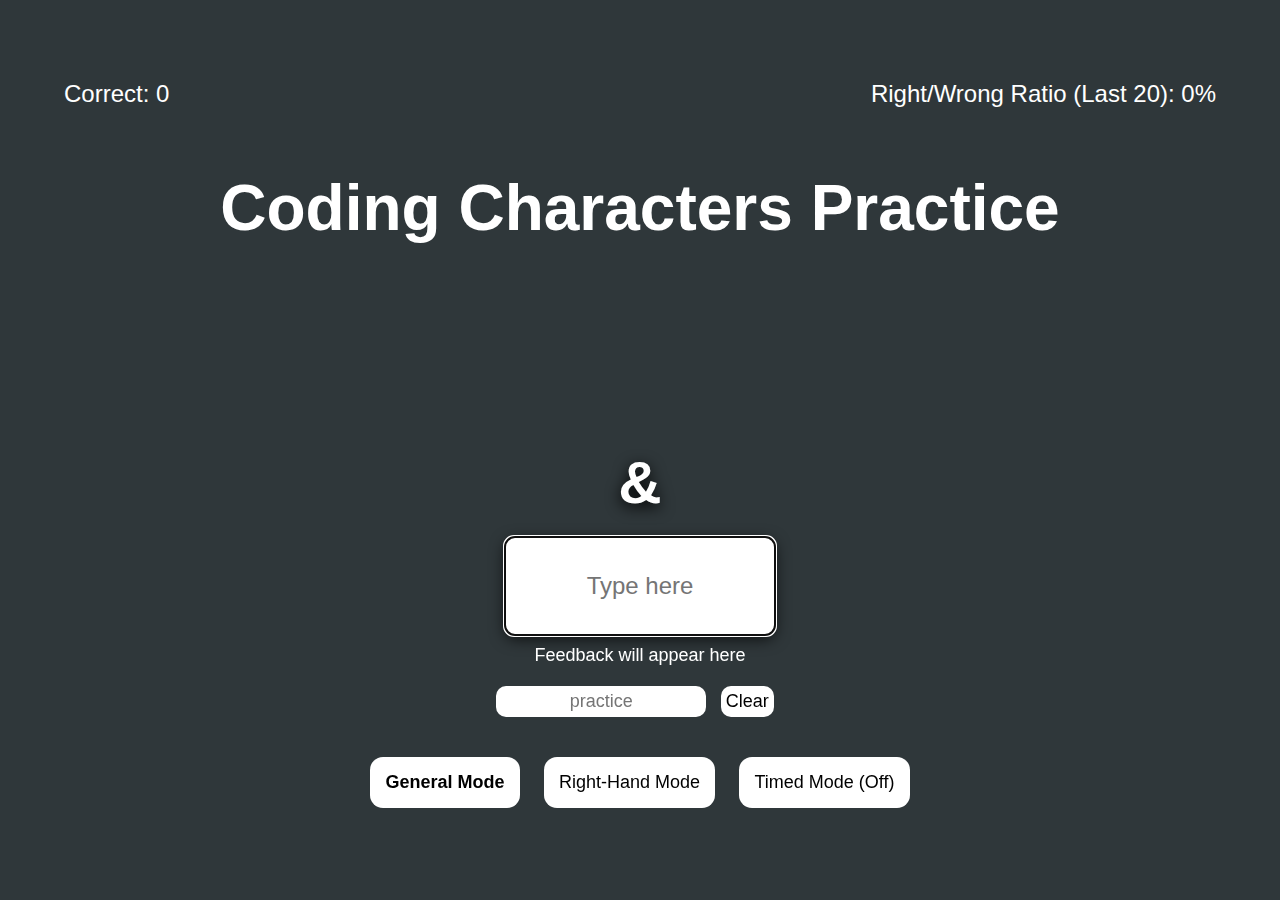
==== index.html @ c630ac43 "Rename main.html to index.html" ====
<!DOCTYPE html>
<html lang="en">
  <head>
    <meta charset="UTF-8" />
    <meta name="viewport" content="width=device-width, initial-scale=1.0" />
    <title>Typing Practice</title>
    <style>
      body {
        font-family: Arial, sans-serif;
        background-color: rgb(47, 55, 58);
        display: flex;
        flex-direction: column;
        align-items: center;
        height: 100vh;
        margin: 0;
        color: white;
      }

      h1 {
        font-size: 4em;
      }
      #titlebar {
        position: static;
        width: 90%;
        margin: 5em 5em;
        display: flex;
        flex-direction: column;
        justify-content: space-between;
        align-content: space-between;
        align-items: center;
      }

      #statsbar {
        width: 100%;
        display: flex;
        flex-direction: row;
        justify-content: space-between;
        align-content: space-between;
      }

      #container {
        display: flex;
        flex-direction: column;
        align-items: center;
        justify-content: space-around;
        align-content: space-around;
        height: 100%;
        margin: 5em;
      }
      #stats,
      #stats2,
      #spacer {
        font-size: 24px;
        margin-bottom: 20px;
        max-width: 15em;
      }

      #stats2 {
        text-align: right;
        transition: color 0.3s ease-in-out; /* Add transition for smooth color change */
      }
      #maincontent {
        display: flex;
        flex-direction: column;
        align-items: center;
      }
      #symbol {
        font-size: 60px;
        margin-bottom: 20px;
        font-weight: 700;
        text-shadow: rgb(0, 0, 0) 0px 4px 15px;
        transition: opacity 0.3s ease-in-out; /* Add transition for smooth fade */
      }
      input {
        font-size: 24px;
        padding: 35px;
        width: 200px;
        text-align: center;
        border-radius: 10px;
        border: none;
      }

      #inputBox {
        box-shadow: rgba(0, 0, 0, 0.733) 0px 4px 15px;
      }

      #inputBox2 {
        font-size: 18px;
        padding: 5px;
        width: 200px;
        text-align: center;
        border-radius: 10px;
        border: none;
      }

      #clearButton {
        font-size: 18px;
        padding: 5px;
        width: fit-content;
        text-align: center;
        border-radius: 10px;
        border: none;
      }

      #errorMessage {
        margin-top: 10px;
        color: rgb(255, 115, 115);
        font-size: 18px;
      }
      button {
        margin-top: 20px;
        font-size: 18px;
        padding: 15px;
        margin: 20px 10px;
        border: none;
        border-radius: 13px;
        background-color: white;
      }
    </style>
  </head>
  <body>
    <div id="titlebar">
      <div id="statsbar">
        <div id="stats">Correct: 0</div>
        <div id="stats2">Right/Wrong Ratio (Last 20): 0%</div>
      </div>
      <h1>Coding Characters Practice</h1>
    </div>
    <div id="container">
      <div id="maincontent">
        <div id="symbol"></div>
        <input type="text" id="inputBox" placeholder="Type here" autofocus />
        <div id="errorMessage"></div>
      </div>
      <div>
        <input type="text" id="inputBox2" placeholder="practice" autofocus />
        <button id="clearButton">Clear</button>
      </div>
      <div id="mode">
        <button
          id="general"
          onclick="switchMode('general')"
          style="font-weight: 700"
        >
          General Mode
        </button>
        <button id="rightHand" onclick="switchMode('rightHand')">
          Right-Hand Mode
        </button>
        <button id="timedMode" onclick="toggleTimedMode()">
          Timed Mode (Off)
        </button>
      </div>
    </div>

    <script>
      const generalSymbols = '=+-_()*&&!@:"{}[]/?.';
      const generalHomeRow = "asdfjkl;";
      const rightHandSymbols = "()p_-=+[{]}\"';:?/";
      const rightHandHomeRow = "l;";

      let currentSetSymbols = generalSymbols;
      let currentSetHomeRow = generalHomeRow;

      let alternateFlag = true; // true = symbols, false = home row
      let correctCount = 0;
      let characterCount = 0;
      let currentIndex = 0;
      let last20Attempts = [];

      function getRandomCharacter(set) {
        const randomIndex = Math.floor(Math.random() * set.length);
        return set[randomIndex];
      }

      function updateSymbol() {
        const symbolDiv = document.getElementById("symbol");
        symbolDiv.style.opacity = 0; // Briefly hide the symbol

        setTimeout(() => {
          const setToUse = alternateFlag
            ? currentSetSymbols
            : currentSetHomeRow;
          currentIndex = getRandomCharacter(setToUse);
          symbolDiv.innerText = currentIndex;
          symbolDiv.style.opacity = 1; // Show the symbol again
          document.getElementById("inputBox").value = "";
          document.getElementById("errorMessage").innerText =
            "Feedback will appear here";
          document.getElementById("errorMessage").style.color = "white";
        }, 300); // Adjust timing as needed
      }

      function updateStats() {
        const correctAttempts = last20Attempts.filter(
          (attempt) => attempt === true
        ).length;
        const totalAttempts = last20Attempts.length;
        const ratio =
          totalAttempts > 0 ? (correctAttempts / totalAttempts) * 100 : 0;
        document.getElementById("stats").innerText = `Correct: ${correctCount}`;
        // document.getElementById(
        //   "stats2"
        // ).innerText = `Right/Wrong Ratio (Last 20): ${ratio.toFixed(2)}%`;

        const stats2Div = document.getElementById("stats2");
        stats2Div.innerText = `Right/Wrong Ratio (Last 20): ${ratio.toFixed(
          2
        )}%`;

        // Change color based on ratio
        if (ratio == 0) {
          stats2Div.style.color = "rgb(256, 256, 256)";
        } else if (ratio < 60) {
          stats2Div.style.color = "rgb(255, 115, 115)";
        } else if (ratio >= 60 && ratio <= 80) {
          stats2Div.style.color = "rgb(255, 226, 110)";
        } else {
          stats2Div.style.color = "rgb(114, 237, 124)";
        }
      }

      function trackAttempt(success) {
        last20Attempts.push(success);
        if (last20Attempts.length > 20) {
          last20Attempts.shift(); // Keep only the last 20 attempts
        }
        updateStats();
      }

      document
        .getElementById("inputBox")
        .addEventListener("input", function () {
          const input = this.value;
          const currentSymbol = document.getElementById("symbol").innerText;

          if (input === currentSymbol) {
            correctCount++;
            characterCount++;
            trackAttempt(true);
            alternateFlag = !alternateFlag;
            this.style.backgroundColor = "rgb(114, 237, 124)"; // Flash green
            setTimeout(() => {
              this.style.backgroundColor = "white"; // Reset color
            }, 100); // Adjust timing as needed
            updateSymbol();
          } else {
            this.value = ""; // Clear input field on incorrect input
            document.getElementById(
              "errorMessage"
            ).innerText = `Input character was: ${input}`;
            document.getElementById("errorMessage").style.color =
              "rgb(255, 75, 75)";
            trackAttempt(false);
          }
        });

      function switchMode(mode) {
        resetStats(); // Reset stats on mode change
        if (mode === "general") {
          currentSetSymbols = generalSymbols;
          currentSetHomeRow = generalHomeRow;
          document.getElementById("rightHand").style.fontWeight = "400";
          document.getElementById("general").style.fontWeight = "700";
        } else if (mode === "rightHand") {
          currentSetSymbols = rightHandSymbols;
          currentSetHomeRow = rightHandHomeRow;
          document.getElementById("general").style.fontWeight = "400";
          document.getElementById("rightHand").style.fontWeight = "700";
        }
        updateSymbol(); // Start with the new mode
      }

      function resetStats() {
        correctCount = 0;
        characterCount = 0;
        last20Attempts = [];
        updateStats();
      }

      document
        .getElementById("clearButton")
        .addEventListener("click", function () {
          document.getElementById("inputBox2").value = "";
        });

      // Initialize with the first symbol
      updateSymbol();

      let timerInterval;
      let timeLeft = 60;
      let timedMode = false;
      let timerStarted = false; // Flag to check if the timer has started

      function toggleTimedMode() {
        timedMode = !timedMode;
        const timedModeButton = document.getElementById("timedMode");

        if (timedMode) {
          timedModeButton.innerText = "Timed Mode (60)";
          resetStats(); // Reset stats when starting timed mode
          timeLeft = 60; // Reset time left
          timerStarted = false; // Reset timerStarted flag
        } else {
          timedModeButton.innerText = "Timed Mode (Off)";
          clearInterval(timerInterval); // Stop the timer
          timeLeft = 60; // Reset time left
          timerStarted = false; // Reset timerStarted flag
        }
      }

      function startTimer() {
        timerInterval = setInterval(() => {
          timeLeft--;
          document.getElementById(
            "timedMode"
          ).innerText = `Timed Mode (${timeLeft})`;

          if (timeLeft <= 0) {
            clearInterval(timerInterval);
            alert("Time's up!");
            toggleTimedMode(); // Turn off timed mode
          }
        }, 1000);
      }

      document
        .getElementById("inputBox")
        .addEventListener("input", function () {
          // ... (your existing input event listener code) ...

          if (timedMode && !timerStarted) {
            startTimer();
            timerStarted = true;
          }
        });
    </script>
  </body>
</html>
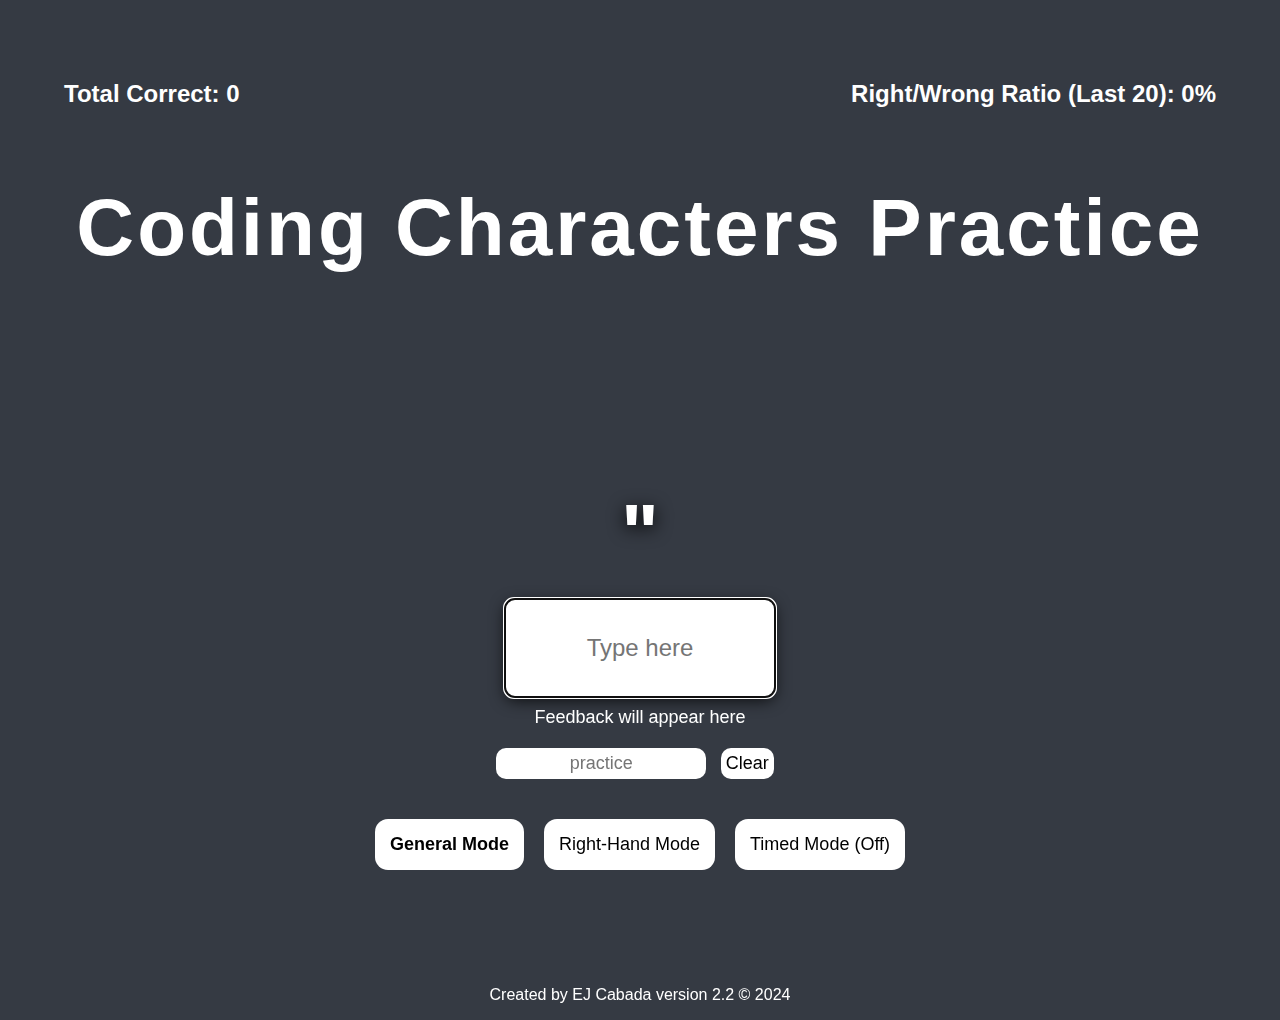
==== commit 89b6b4cb: "Update index.html" ====
--- a/index.html
+++ b/index.html
@@ -7,17 +7,20 @@
     <style>
       body {
         font-family: Arial, sans-serif;
-        background-color: rgb(47, 55, 58);
+        background-color: rgb(53, 58, 67);
         display: flex;
         flex-direction: column;
         align-items: center;
         height: 100vh;
-        margin: 0;
+        margin: auto;
         color: white;
+        max-width: 2000px;
       }
 
       h1 {
-        font-size: 4em;
+        font-size: 5em;
+        letter-spacing: 3px;
+        text-align: center;
       }
       #titlebar {
         position: static;
@@ -51,8 +54,9 @@
       #stats2,
       #spacer {
         font-size: 24px;
+        font-weight: 700;
         margin-bottom: 20px;
-        max-width: 15em;
+        max-width: 17em;
       }
 
       #stats2 {
@@ -65,10 +69,10 @@
         align-items: center;
       }
       #symbol {
-        font-size: 60px;
+        font-size: 5em;
         margin-bottom: 20px;
         font-weight: 700;
-        text-shadow: rgb(0, 0, 0) 0px 4px 15px;
+        text-shadow: rgb(0, 0, 0) 0px 4px 18px;
         transition: opacity 0.3s ease-in-out; /* Add transition for smooth fade */
       }
       input {
@@ -107,6 +111,13 @@
         color: rgb(255, 115, 115);
         font-size: 18px;
       }
+
+      #mode {
+        display: flex;
+        flex-direction: row;
+        justify-content: center;
+      }
+
       button {
         margin-top: 20px;
         font-size: 18px;
@@ -121,7 +132,7 @@
   <body>
     <div id="titlebar">
       <div id="statsbar">
-        <div id="stats">Correct: 0</div>
+        <div id="stats">Total Correct: 0</div>
         <div id="stats2">Right/Wrong Ratio (Last 20): 0%</div>
       </div>
       <h1>Coding Characters Practice</h1>
@@ -152,6 +163,7 @@
         </button>
       </div>
     </div>
+    <footer><p>Created by EJ Cabada version 2.2 © 2024</p></footer>
 
     <script>
       const generalSymbols = '=+-_()*&&!@:"{}[]/?.';
@@ -198,7 +210,9 @@
         const totalAttempts = last20Attempts.length;
         const ratio =
           totalAttempts > 0 ? (correctAttempts / totalAttempts) * 100 : 0;
-        document.getElementById("stats").innerText = `Correct: ${correctCount}`;
+        document.getElementById(
+          "stats"
+        ).innerText = `Total Correct: ${correctCount}`;
         // document.getElementById(
         //   "stats2"
         // ).innerText = `Right/Wrong Ratio (Last 20): ${ratio.toFixed(2)}%`;
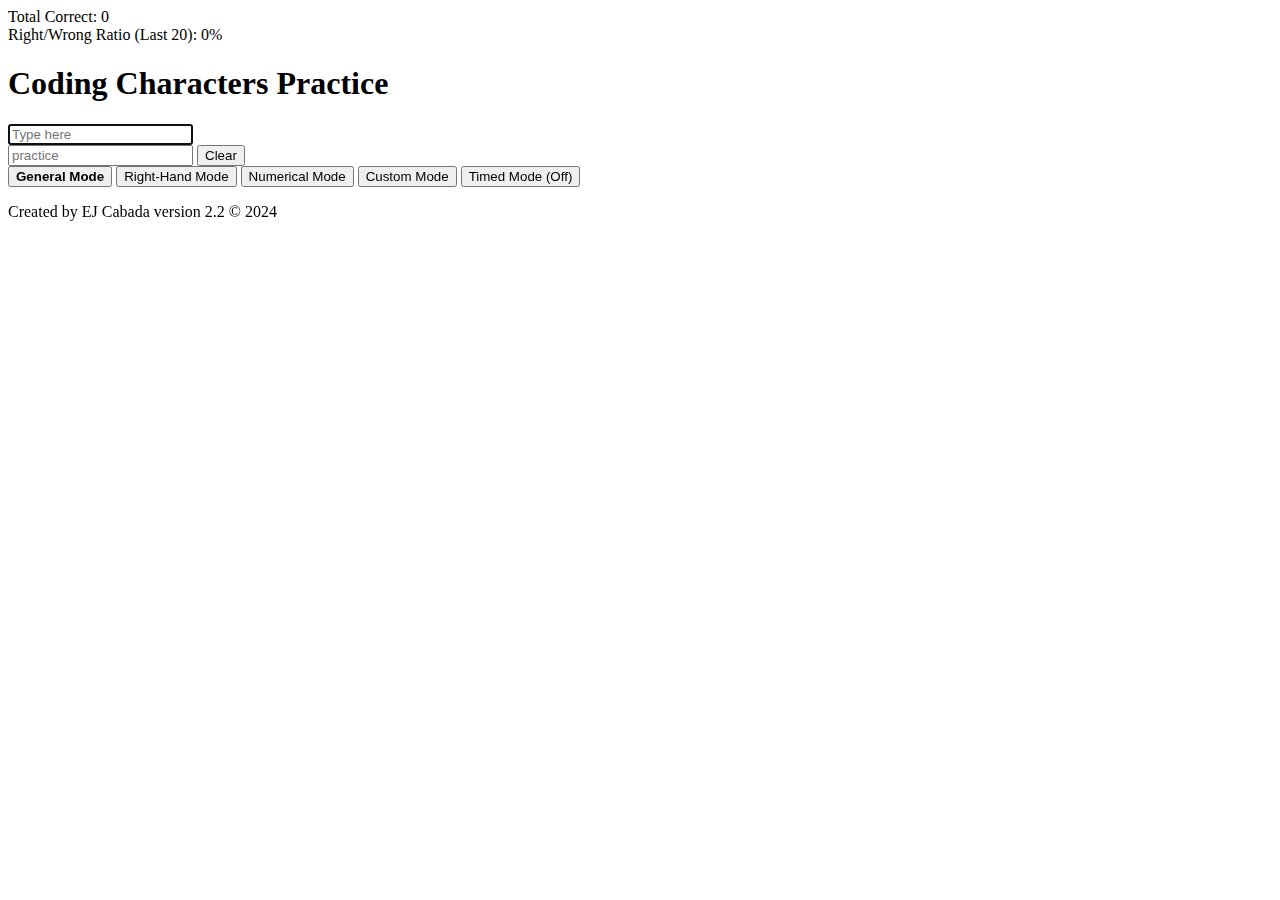
==== commit ad957a0a: "Update index.html" ====
--- a/index.html
+++ b/index.html
@@ -3,131 +3,7 @@
   <head>
     <meta charset="UTF-8" />
     <meta name="viewport" content="width=device-width, initial-scale=1.0" />
-    <title>Typing Practice</title>
-    <style>
-      body {
-        font-family: Arial, sans-serif;
-        background-color: rgb(53, 58, 67);
-        display: flex;
-        flex-direction: column;
-        align-items: center;
-        height: 100vh;
-        margin: auto;
-        color: white;
-        max-width: 2000px;
-      }
-
-      h1 {
-        font-size: 5em;
-        letter-spacing: 3px;
-        text-align: center;
-      }
-      #titlebar {
-        position: static;
-        width: 90%;
-        margin: 5em 5em;
-        display: flex;
-        flex-direction: column;
-        justify-content: space-between;
-        align-content: space-between;
-        align-items: center;
-      }
-
-      #statsbar {
-        width: 100%;
-        display: flex;
-        flex-direction: row;
-        justify-content: space-between;
-        align-content: space-between;
-      }
-
-      #container {
-        display: flex;
-        flex-direction: column;
-        align-items: center;
-        justify-content: space-around;
-        align-content: space-around;
-        height: 100%;
-        margin: 5em;
-      }
-      #stats,
-      #stats2,
-      #spacer {
-        font-size: 24px;
-        font-weight: 700;
-        margin-bottom: 20px;
-        max-width: 17em;
-      }
-
-      #stats2 {
-        text-align: right;
-        transition: color 0.3s ease-in-out; /* Add transition for smooth color change */
-      }
-      #maincontent {
-        display: flex;
-        flex-direction: column;
-        align-items: center;
-      }
-      #symbol {
-        font-size: 5em;
-        margin-bottom: 20px;
-        font-weight: 700;
-        text-shadow: rgb(0, 0, 0) 0px 4px 18px;
-        transition: opacity 0.3s ease-in-out; /* Add transition for smooth fade */
-      }
-      input {
-        font-size: 24px;
-        padding: 35px;
-        width: 200px;
-        text-align: center;
-        border-radius: 10px;
-        border: none;
-      }
-
-      #inputBox {
-        box-shadow: rgba(0, 0, 0, 0.733) 0px 4px 15px;
-      }
-
-      #inputBox2 {
-        font-size: 18px;
-        padding: 5px;
-        width: 200px;
-        text-align: center;
-        border-radius: 10px;
-        border: none;
-      }
-
-      #clearButton {
-        font-size: 18px;
-        padding: 5px;
-        width: fit-content;
-        text-align: center;
-        border-radius: 10px;
-        border: none;
-      }
-
-      #errorMessage {
-        margin-top: 10px;
-        color: rgb(255, 115, 115);
-        font-size: 18px;
-      }
-
-      #mode {
-        display: flex;
-        flex-direction: row;
-        justify-content: center;
-      }
-
-      button {
-        margin-top: 20px;
-        font-size: 18px;
-        padding: 15px;
-        margin: 20px 10px;
-        border: none;
-        border-radius: 13px;
-        background-color: white;
-      }
-    </style>
+    <link rel="stylesheet" href="style.css" />
   </head>
   <body>
     <div id="titlebar">
@@ -158,196 +34,38 @@
         <button id="rightHand" onclick="switchMode('rightHand')">
           Right-Hand Mode
         </button>
+        <button id="numerical" onclick="switchMode('numerical')">
+          Numerical Mode
+        </button>
+        <button id="customMode" onclick="openModal()">Custom Mode</button>
+
+        <dialog id="customDialog">
+          <h2>Create Custom Mode</h2>
+          <label for="homeKeys">Home Keys:</label>
+          <input
+            type="text"
+            id="homeKeys"
+            placeholder="e.g., asdfjkl;"
+            required
+          />
+
+          <label for="charKeys">Character Keys:</label>
+          <input
+            type="text"
+            id="charKeys"
+            placeholder="e.g., =+[];'/"
+            required
+          />
+
+          <button class="dbutton" id="createCustomMode">Create</button>
+          <button class="dbutton" id="cancelCustomMode">Cancel</button>
+        </dialog>
         <button id="timedMode" onclick="toggleTimedMode()">
           Timed Mode (Off)
         </button>
       </div>
     </div>
     <footer><p>Created by EJ Cabada version 2.2 © 2024</p></footer>
-
-    <script>
-      const generalSymbols = '=+-_()*&&!@:"{}[]/?.';
-      const generalHomeRow = "asdfjkl;";
-      const rightHandSymbols = "()p_-=+[{]}\"';:?/";
-      const rightHandHomeRow = "l;";
-
-      let currentSetSymbols = generalSymbols;
-      let currentSetHomeRow = generalHomeRow;
-
-      let alternateFlag = true; // true = symbols, false = home row
-      let correctCount = 0;
-      let characterCount = 0;
-      let currentIndex = 0;
-      let last20Attempts = [];
-
-      function getRandomCharacter(set) {
-        const randomIndex = Math.floor(Math.random() * set.length);
-        return set[randomIndex];
-      }
-
-      function updateSymbol() {
-        const symbolDiv = document.getElementById("symbol");
-        symbolDiv.style.opacity = 0; // Briefly hide the symbol
-
-        setTimeout(() => {
-          const setToUse = alternateFlag
-            ? currentSetSymbols
-            : currentSetHomeRow;
-          currentIndex = getRandomCharacter(setToUse);
-          symbolDiv.innerText = currentIndex;
-          symbolDiv.style.opacity = 1; // Show the symbol again
-          document.getElementById("inputBox").value = "";
-          document.getElementById("errorMessage").innerText =
-            "Feedback will appear here";
-          document.getElementById("errorMessage").style.color = "white";
-        }, 300); // Adjust timing as needed
-      }
-
-      function updateStats() {
-        const correctAttempts = last20Attempts.filter(
-          (attempt) => attempt === true
-        ).length;
-        const totalAttempts = last20Attempts.length;
-        const ratio =
-          totalAttempts > 0 ? (correctAttempts / totalAttempts) * 100 : 0;
-        document.getElementById(
-          "stats"
-        ).innerText = `Total Correct: ${correctCount}`;
-        // document.getElementById(
-        //   "stats2"
-        // ).innerText = `Right/Wrong Ratio (Last 20): ${ratio.toFixed(2)}%`;
-
-        const stats2Div = document.getElementById("stats2");
-        stats2Div.innerText = `Right/Wrong Ratio (Last 20): ${ratio.toFixed(
-          2
-        )}%`;
-
-        // Change color based on ratio
-        if (ratio == 0) {
-          stats2Div.style.color = "rgb(256, 256, 256)";
-        } else if (ratio < 60) {
-          stats2Div.style.color = "rgb(255, 115, 115)";
-        } else if (ratio >= 60 && ratio <= 80) {
-          stats2Div.style.color = "rgb(255, 226, 110)";
-        } else {
-          stats2Div.style.color = "rgb(114, 237, 124)";
-        }
-      }
-
-      function trackAttempt(success) {
-        last20Attempts.push(success);
-        if (last20Attempts.length > 20) {
-          last20Attempts.shift(); // Keep only the last 20 attempts
-        }
-        updateStats();
-      }
-
-      document
-        .getElementById("inputBox")
-        .addEventListener("input", function () {
-          const input = this.value;
-          const currentSymbol = document.getElementById("symbol").innerText;
-
-          if (input === currentSymbol) {
-            correctCount++;
-            characterCount++;
-            trackAttempt(true);
-            alternateFlag = !alternateFlag;
-            this.style.backgroundColor = "rgb(114, 237, 124)"; // Flash green
-            setTimeout(() => {
-              this.style.backgroundColor = "white"; // Reset color
-            }, 100); // Adjust timing as needed
-            updateSymbol();
-          } else {
-            this.value = ""; // Clear input field on incorrect input
-            document.getElementById(
-              "errorMessage"
-            ).innerText = `Input character was: ${input}`;
-            document.getElementById("errorMessage").style.color =
-              "rgb(255, 75, 75)";
-            trackAttempt(false);
-          }
-        });
-
-      function switchMode(mode) {
-        resetStats(); // Reset stats on mode change
-        if (mode === "general") {
-          currentSetSymbols = generalSymbols;
-          currentSetHomeRow = generalHomeRow;
-          document.getElementById("rightHand").style.fontWeight = "400";
-          document.getElementById("general").style.fontWeight = "700";
-        } else if (mode === "rightHand") {
-          currentSetSymbols = rightHandSymbols;
-          currentSetHomeRow = rightHandHomeRow;
-          document.getElementById("general").style.fontWeight = "400";
-          document.getElementById("rightHand").style.fontWeight = "700";
-        }
-        updateSymbol(); // Start with the new mode
-      }
-
-      function resetStats() {
-        correctCount = 0;
-        characterCount = 0;
-        last20Attempts = [];
-        updateStats();
-      }
-
-      document
-        .getElementById("clearButton")
-        .addEventListener("click", function () {
-          document.getElementById("inputBox2").value = "";
-        });
-
-      // Initialize with the first symbol
-      updateSymbol();
-
-      let timerInterval;
-      let timeLeft = 60;
-      let timedMode = false;
-      let timerStarted = false; // Flag to check if the timer has started
-
-      function toggleTimedMode() {
-        timedMode = !timedMode;
-        const timedModeButton = document.getElementById("timedMode");
-
-        if (timedMode) {
-          timedModeButton.innerText = "Timed Mode (60)";
-          resetStats(); // Reset stats when starting timed mode
-          timeLeft = 60; // Reset time left
-          timerStarted = false; // Reset timerStarted flag
-        } else {
-          timedModeButton.innerText = "Timed Mode (Off)";
-          clearInterval(timerInterval); // Stop the timer
-          timeLeft = 60; // Reset time left
-          timerStarted = false; // Reset timerStarted flag
-        }
-      }
-
-      function startTimer() {
-        timerInterval = setInterval(() => {
-          timeLeft--;
-          document.getElementById(
-            "timedMode"
-          ).innerText = `Timed Mode (${timeLeft})`;
-
-          if (timeLeft <= 0) {
-            clearInterval(timerInterval);
-            alert("Time's up!");
-            toggleTimedMode(); // Turn off timed mode
-          }
-        }, 1000);
-      }
-
-      document
-        .getElementById("inputBox")
-        .addEventListener("input", function () {
-          // ... (your existing input event listener code) ...
-
-          if (timedMode && !timerStarted) {
-            startTimer();
-            timerStarted = true;
-          }
-        });
-    </script>
+    <script src="script.js"></script>
   </body>
 </html>
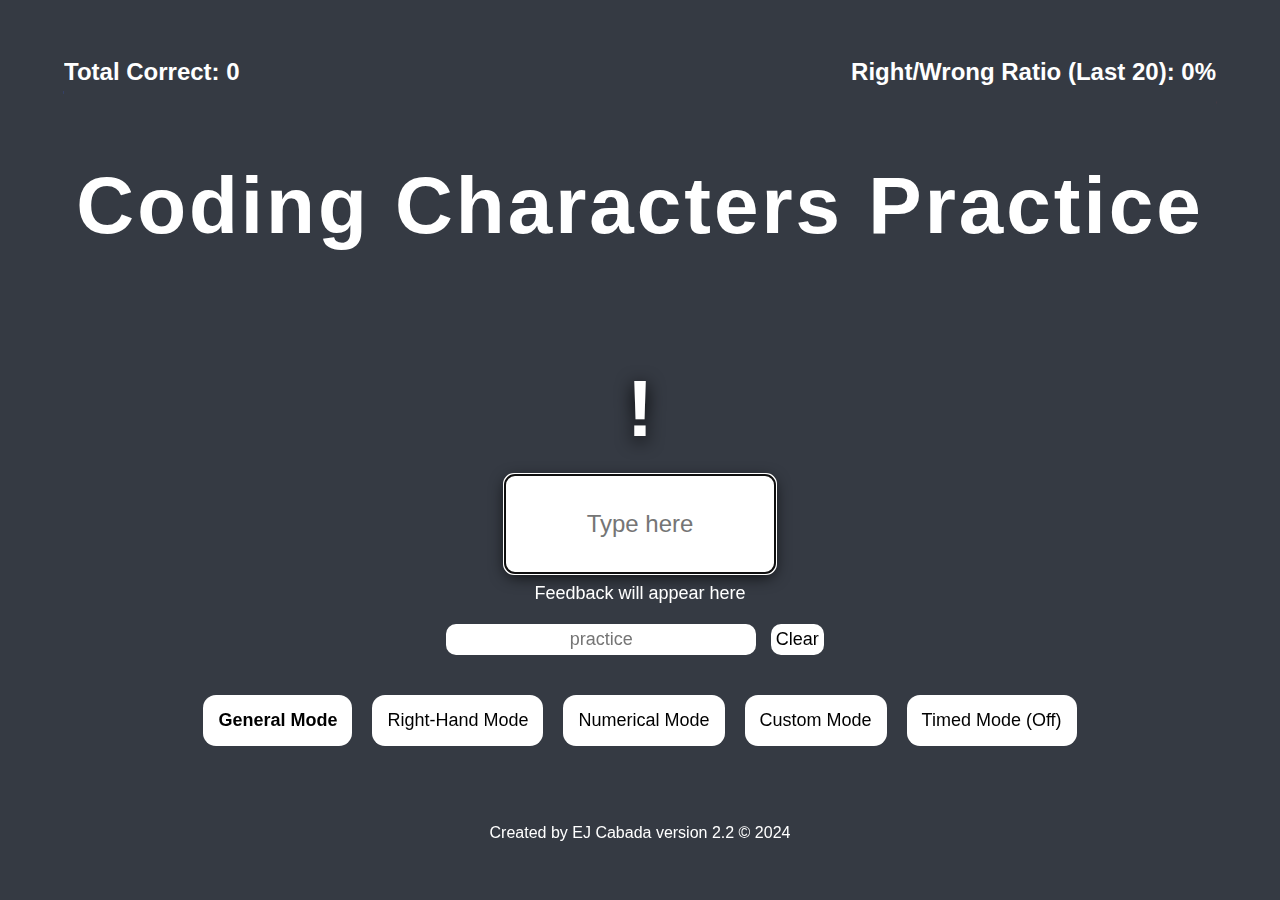
==== commit 7abbb43e: "Add files via upload" ====
--- a/index.html
+++ b/index.html
@@ -4,6 +4,8 @@
     <meta charset="UTF-8" />
     <meta name="viewport" content="width=device-width, initial-scale=1.0" />
     <link rel="stylesheet" href="style.css" />
+    <title>Coding Char Practice</title>
+    <link rel="icon" href="icon.ico" type="image/x-icon" />
   </head>
   <body>
     <div id="titlebar">
--- a/style.css
+++ b/style.css
@@ -0,0 +1,154 @@
+body {
+  font-family: Arial, sans-serif;
+  background-color: rgb(53, 58, 67);
+  display: flex;
+  flex-direction: column;
+  align-items: center;
+  justify-content: space-evenly;
+  height: 100vh;
+  min-height: 500px;
+  margin: auto;
+  color: white;
+  max-width: 2000px;
+}
+
+h1 {
+  font-size: 5em;
+  letter-spacing: 3px;
+  text-align: center;
+}
+#titlebar {
+  position: static;
+  width: 90%;
+  margin: 1em 5em;
+  display: flex;
+  flex-direction: column;
+  justify-content: space-between;
+  align-content: space-between;
+  align-items: center;
+}
+
+#statsbar {
+  width: 100%;
+  display: flex;
+  flex-direction: row;
+  justify-content: space-between;
+  align-content: space-between;
+}
+
+#container {
+  display: flex;
+  flex-direction: column;
+  align-items: center;
+  justify-content: space-around;
+  align-content: space-around;
+  height: fit-content;
+  margin: 0 1em;
+}
+#stats,
+#stats2,
+#spacer {
+  font-size: 24px;
+  font-weight: 700;
+  margin-bottom: 20px;
+  max-width: 17em;
+}
+
+#stats2 {
+  text-align: right;
+  transition: color 0.3s ease-in-out; /* Add transition for smooth color change */
+}
+#maincontent {
+  display: flex;
+  flex-direction: column;
+  align-items: center;
+}
+#symbol {
+  font-size: 5em;
+  margin-bottom: 20px;
+  font-weight: 700;
+  text-shadow: rgb(0, 0, 0) 0px 4px 18px;
+  transition: opacity 0.3s ease-in-out; /* Add transition for smooth fade */
+}
+input {
+  font-size: 24px;
+  padding: 35px;
+  width: 200px;
+  text-align: center;
+  border-radius: 10px;
+  border: none;
+}
+
+#inputBox {
+  box-shadow: rgba(0, 0, 0, 0.733) 0px 4px 15px;
+}
+
+#inputBox2 {
+  font-size: 18px;
+  padding: 5px;
+  min-width: 300px;
+  text-align: center;
+  border-radius: 10px;
+  border: none;
+}
+
+#clearButton {
+  font-size: 18px;
+  padding: 5px;
+  width: fit-content;
+  text-align: center;
+  border-radius: 10px;
+  border: none;
+}
+
+#errorMessage {
+  margin-top: 10px;
+  color: rgb(255, 115, 115);
+  font-size: 18px;
+}
+
+#mode {
+  display: flex;
+  flex-direction: row;
+  justify-content: center;
+}
+
+button {
+  margin-top: 20px;
+  font-size: 18px;
+  padding: 15px;
+  margin: 20px 10px;
+  border: none;
+  border-radius: 13px;
+  background-color: white;
+}
+
+#customDialog {
+  border-radius: 20px;
+  background-color: rgb(235, 235, 235);
+  box-shadow: 0px 0px 200px 40px rgb(0, 0, 0);
+}
+
+dialog::backdrop {
+  background-color: rgba(0, 0, 0, 0.592);
+}
+
+#charKeys {
+  font-size: 1em;
+  padding: .5em;
+}
+
+#homeKeys {
+  font-size: 1em;
+  padding: .5em;
+}
+
+.dbutton  {
+  padding: .5em;
+  transition: opacity 0.3s ease-in-out;
+}
+
+.dbutton:hover  {
+  background-color: rgba(0, 0, 0, 0.093);
+  transition: opacity 0.3s ease-in-out;
+}